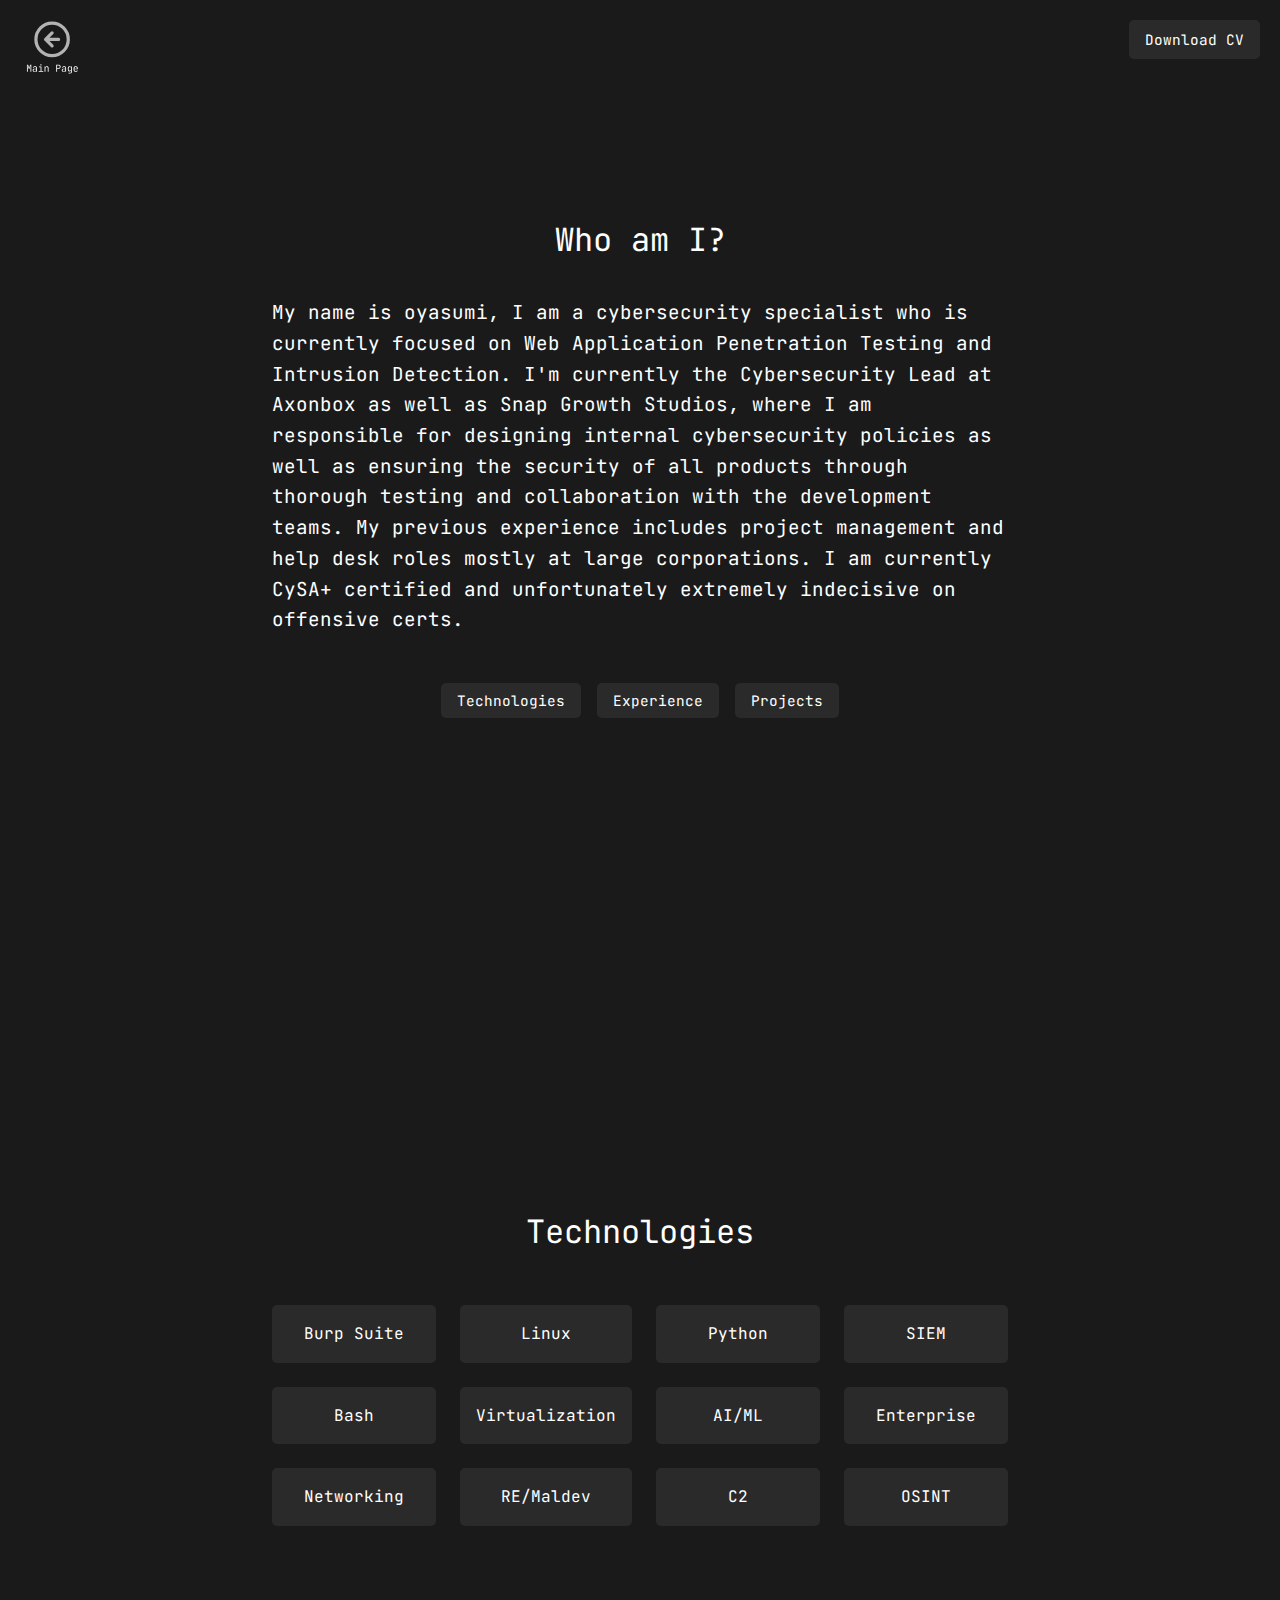
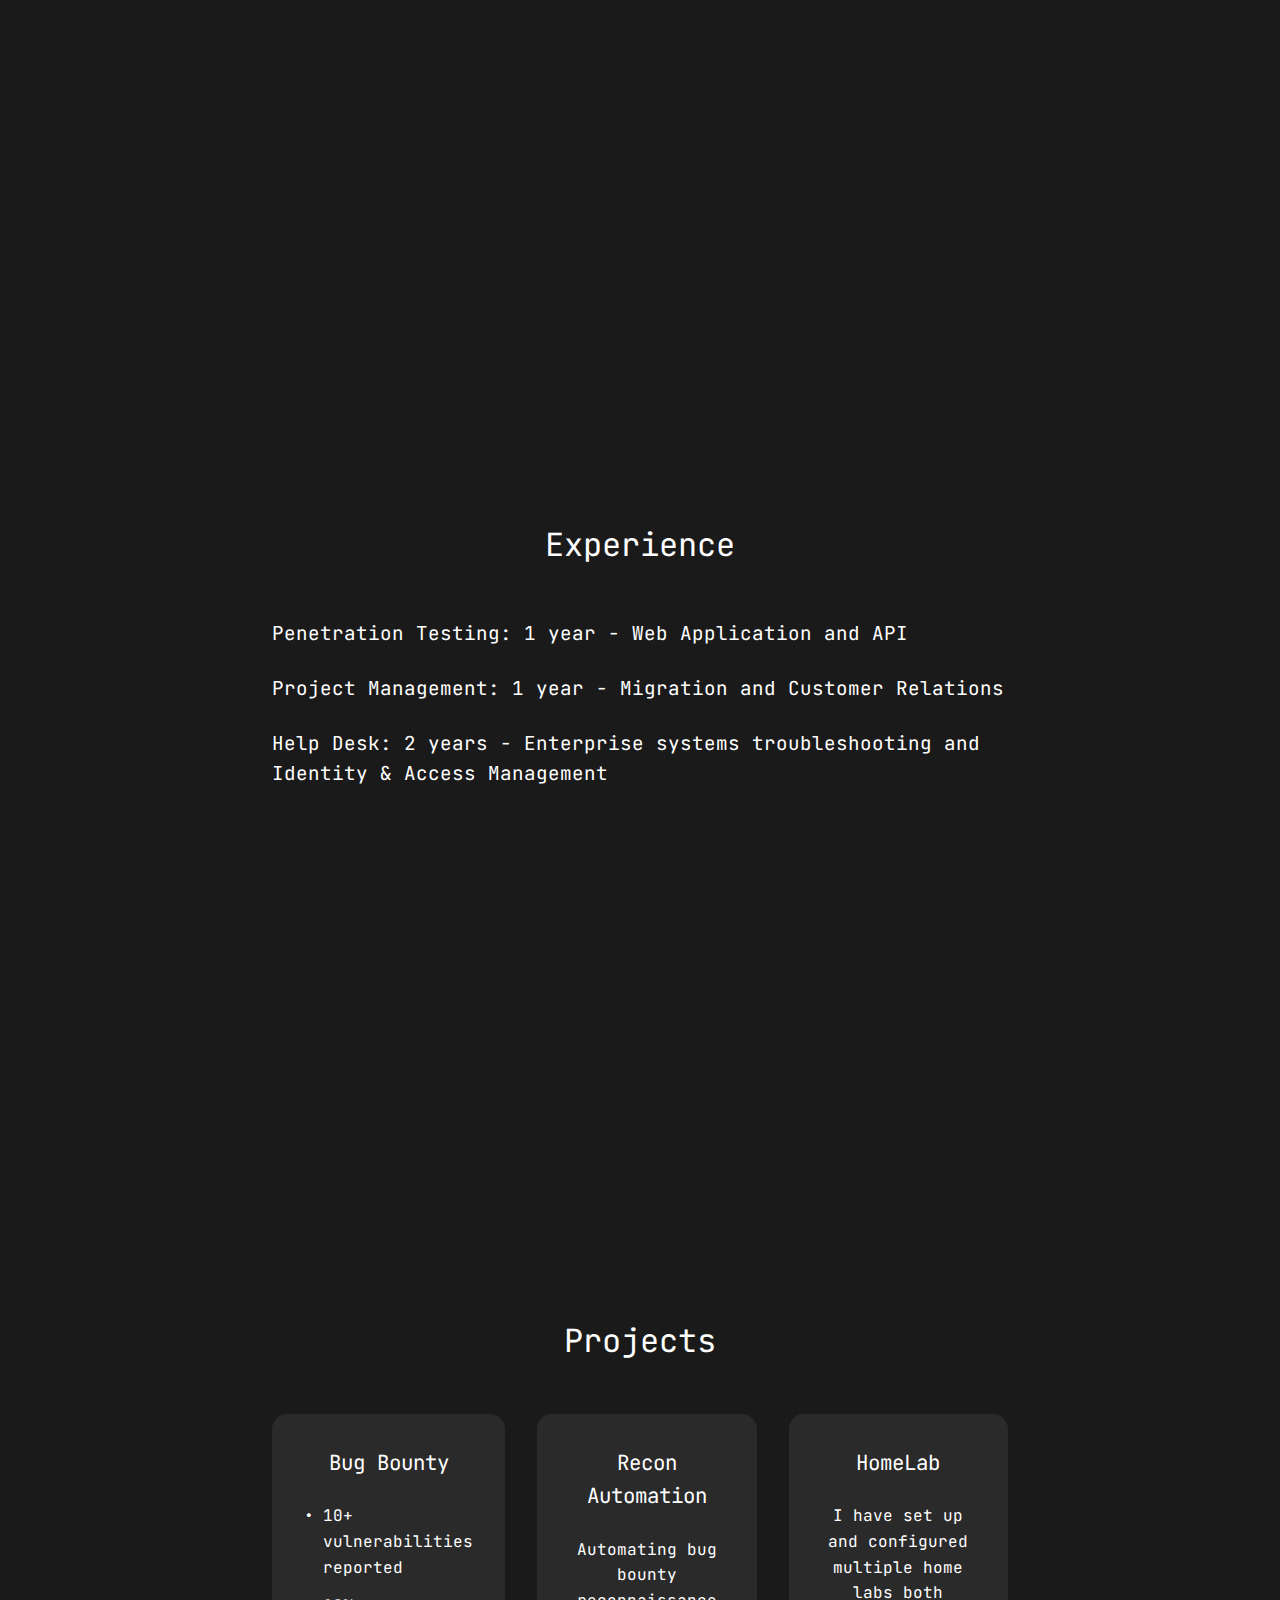
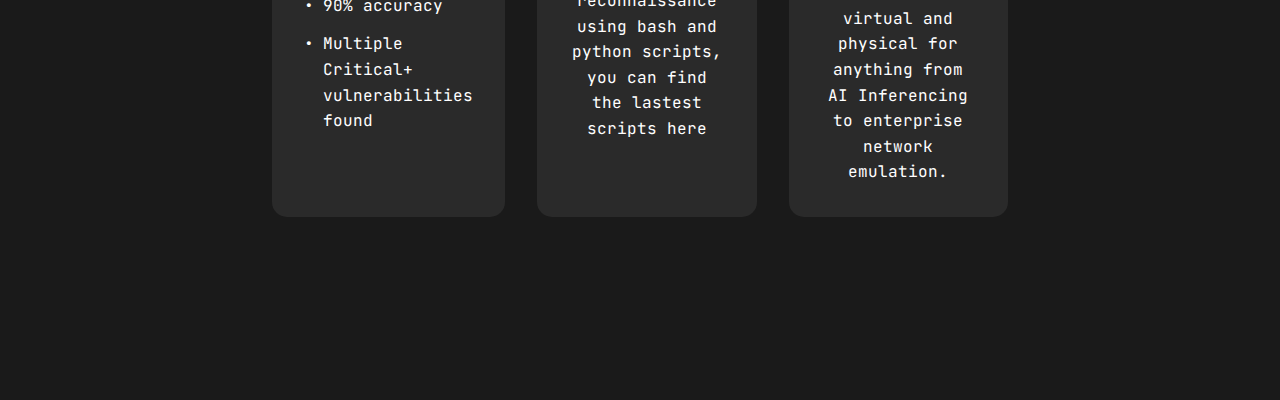
==== aboutme.html @ 954e4193 "add SIEM and about me" ====
<!DOCTYPE html>
<html lang="en">
<head>
  <meta charset="UTF-8">
  <meta name="viewport" content="width=device-width, initial-scale=1.0">
  <title>Who am I?</title>
  <link rel="stylesheet" href="aboutme.css">
</head>
<body>
  <section class="intro">
    <a href="/index.html" class="back-button">
      <svg width="65" height="55" viewBox="0 0 65 68" fill="none" xmlns="http://www.w3.org/2000/svg">
        <path d="M32 16L24 24M24 24L32 32M24 24H40M52 24C52 35.0457 43.0457 44 32 44C20.9543 44 12 35.0457 12 24C12 12.9543 20.9543 4 32 4C43.0457 4 52 12.9543 52 24Z" stroke="#B3B3B3" stroke-width="4" stroke-linecap="round" stroke-linejoin="round"/>
        <path d="M0.912 64V55.24H2.328L3.24 58.072C3.328 58.328 3.408 58.584 3.48 58.84C3.552 59.088 3.604 59.28 3.636 59.416C3.676 59.28 3.728 59.088 3.792 58.84C3.856 58.584 3.928 58.324 4.008 58.06L4.872 55.24H6.288V64H5.232V60.82C5.232 60.468 5.244 60.068 5.268 59.62C5.292 59.172 5.324 58.716 5.364 58.252C5.404 57.78 5.444 57.332 5.484 56.908C5.532 56.476 5.572 56.1 5.604 55.78L4.188 60.16H3.048L1.62 55.78C1.66 56.092 1.7 56.456 1.74 56.872C1.78 57.28 1.816 57.716 1.848 58.18C1.88 58.636 1.908 59.092 1.932 59.548C1.956 60.004 1.968 60.428 1.968 60.82V64H0.912ZM10.2193 64.12C9.52331 64.12 8.97531 63.944 8.57531 63.592C8.17531 63.232 7.97531 62.748 7.97531 62.14C7.97531 61.524 8.17531 61.04 8.57531 60.688C8.97531 60.336 9.51531 60.16 10.1953 60.16H12.2353V59.5C12.2353 59.092 12.1113 58.78 11.8633 58.564C11.6233 58.34 11.2793 58.228 10.8313 58.228C10.4393 58.228 10.1113 58.312 9.84731 58.48C9.58331 58.64 9.43131 58.86 9.39131 59.14H8.31131C8.38331 58.572 8.65131 58.12 9.11531 57.784C9.57931 57.448 10.1593 57.28 10.8553 57.28C11.6153 57.28 12.2153 57.476 12.6553 57.868C13.0953 58.26 13.3153 58.792 13.3153 59.464V64H12.2593V62.74H12.0793L12.2593 62.56C12.2593 63.04 12.0713 63.42 11.6953 63.7C11.3273 63.98 10.8353 64.12 10.2193 64.12ZM10.4833 63.268C10.9953 63.268 11.4153 63.14 11.7433 62.884C12.0713 62.628 12.2353 62.3 12.2353 61.9V60.964H10.2193C9.85931 60.964 9.57531 61.064 9.36731 61.264C9.15931 61.464 9.05531 61.736 9.05531 62.08C9.05531 62.448 9.17931 62.74 9.42731 62.956C9.68331 63.164 10.0353 63.268 10.4833 63.268ZM15.4106 64V63.016H17.7506V58.384H15.7106V57.4H18.8306V63.016H21.0506V64H15.4106ZM18.1706 56.212C17.9066 56.212 17.6986 56.144 17.5466 56.008C17.3946 55.872 17.3186 55.688 17.3186 55.456C17.3186 55.216 17.3946 55.028 17.5466 54.892C17.6986 54.748 17.9066 54.676 18.1706 54.676C18.4346 54.676 18.6426 54.748 18.7946 54.892C18.9466 55.028 19.0226 55.216 19.0226 55.456C19.0226 55.688 18.9466 55.872 18.7946 56.008C18.6426 56.144 18.4346 56.212 18.1706 56.212ZM22.6899 64V57.4H23.7699V58.66H23.9979L23.7699 58.912C23.7699 58.392 23.9259 57.992 24.2379 57.712C24.5499 57.424 24.9819 57.28 25.5339 57.28C26.1979 57.28 26.7259 57.484 27.1179 57.892C27.5099 58.3 27.7059 58.856 27.7059 59.56V64H26.6259V59.68C26.6259 59.208 26.4979 58.848 26.2419 58.6C25.9939 58.344 25.6539 58.216 25.2219 58.216C24.7739 58.216 24.4179 58.352 24.1539 58.624C23.8979 58.896 23.7699 59.288 23.7699 59.8V64H22.6899ZM37.0806 64V55.24H39.9006C40.4446 55.24 40.9166 55.348 41.3166 55.564C41.7166 55.772 42.0246 56.068 42.2406 56.452C42.4646 56.836 42.5766 57.292 42.5766 57.82C42.5766 58.34 42.4646 58.796 42.2406 59.188C42.0246 59.572 41.7166 59.872 41.3166 60.088C40.9166 60.296 40.4446 60.4 39.9006 60.4H38.1606V64H37.0806ZM38.1606 59.428H39.9006C40.3726 59.428 40.7486 59.284 41.0286 58.996C41.3166 58.7 41.4606 58.308 41.4606 57.82C41.4606 57.324 41.3166 56.932 41.0286 56.644C40.7486 56.356 40.3726 56.212 39.9006 56.212H38.1606V59.428ZM46.1959 64.12C45.4999 64.12 44.9519 63.944 44.5519 63.592C44.1519 63.232 43.9519 62.748 43.9519 62.14C43.9519 61.524 44.1519 61.04 44.5519 60.688C44.9519 60.336 45.4919 60.16 46.1719 60.16H48.2119V59.5C48.2119 59.092 48.0879 58.78 47.8399 58.564C47.5999 58.34 47.2559 58.228 46.8079 58.228C46.4159 58.228 46.0879 58.312 45.8239 58.48C45.5599 58.64 45.4079 58.86 45.3679 59.14H44.2879C44.3599 58.572 44.6279 58.12 45.0919 57.784C45.5559 57.448 46.1359 57.28 46.8319 57.28C47.5919 57.28 48.1919 57.476 48.6319 57.868C49.0719 58.26 49.2919 58.792 49.2919 59.464V64H48.2359V62.74H48.0559L48.2359 62.56C48.2359 63.04 48.0479 63.42 47.6719 63.7C47.3039 63.98 46.8119 64.12 46.1959 64.12ZM46.4599 63.268C46.9719 63.268 47.3919 63.14 47.7199 62.884C48.0479 62.628 48.2119 62.3 48.2119 61.9V60.964H46.1959C45.8359 60.964 45.5519 61.064 45.3439 61.264C45.1359 61.464 45.0319 61.736 45.0319 62.08C45.0319 62.448 45.1559 62.74 45.4039 62.956C45.6599 63.164 46.0119 63.268 46.4599 63.268ZM52.2992 66.16V65.176H54.3992C54.7352 65.176 54.9792 65.1 55.1312 64.948C55.2912 64.796 55.3712 64.56 55.3712 64.24V63.4L55.3952 62.2H55.1792L55.3832 62.02C55.3832 62.5 55.2232 62.88 54.9032 63.16C54.5832 63.44 54.1552 63.58 53.6192 63.58C52.9392 63.58 52.4032 63.36 52.0112 62.92C51.6192 62.472 51.4232 61.872 51.4232 61.12V59.728C51.4232 58.976 51.6192 58.38 52.0112 57.94C52.4032 57.5 52.9392 57.28 53.6192 57.28C54.1552 57.28 54.5832 57.42 54.9032 57.7C55.2232 57.98 55.3832 58.36 55.3832 58.84L55.1792 58.66H55.3832V57.4H56.4512V64.24C56.4512 64.832 56.2672 65.3 55.8992 65.644C55.5392 65.988 55.0352 66.16 54.3872 66.16H52.2992ZM53.9432 62.644C54.3912 62.644 54.7432 62.504 54.9992 62.224C55.2552 61.944 55.3832 61.556 55.3832 61.06V59.8C55.3832 59.304 55.2552 58.916 54.9992 58.636C54.7432 58.356 54.3912 58.216 53.9432 58.216C53.4872 58.216 53.1312 58.352 52.8752 58.624C52.6272 58.896 52.5032 59.288 52.5032 59.8V61.06C52.5032 61.572 52.6272 61.964 52.8752 62.236C53.1312 62.508 53.4872 62.644 53.9432 62.644ZM61.1625 64.12C60.6425 64.12 60.1865 64.016 59.7945 63.808C59.4105 63.6 59.1105 63.308 58.8945 62.932C58.6865 62.548 58.5825 62.104 58.5825 61.6V59.8C58.5825 59.288 58.6865 58.844 58.8945 58.468C59.1105 58.092 59.4105 57.8 59.7945 57.592C60.1865 57.384 60.6425 57.28 61.1625 57.28C61.6825 57.28 62.1345 57.384 62.5185 57.592C62.9105 57.8 63.2105 58.092 63.4185 58.468C63.6345 58.844 63.7425 59.288 63.7425 59.8V60.964H59.6385V61.6C59.6385 62.12 59.7705 62.52 60.0345 62.8C60.2985 63.072 60.6745 63.208 61.1625 63.208C61.5785 63.208 61.9145 63.136 62.1705 62.992C62.4265 62.84 62.5825 62.616 62.6385 62.32H63.7185C63.6465 62.872 63.3745 63.312 62.9025 63.64C62.4385 63.96 61.8585 64.12 61.1625 64.12ZM62.6865 60.244V59.8C62.6865 59.28 62.5545 58.88 62.2905 58.6C62.0345 58.32 61.6585 58.18 61.1625 58.18C60.6745 58.18 60.2985 58.32 60.0345 58.6C59.7705 58.88 59.6385 59.28 59.6385 59.8V60.148H62.7705L62.6865 60.244Z" fill="white"/>
        </svg>
        
        
    </a>
    <a href="/data/oyasumiCV.pdf" class="download-cv">Download CV</a>
    
    <div class="container">
      <h1 class="title">Who am I?</h1>
      <p class="text">My name is oyasumi, I am a cybersecurity specialist who is currently focused on Web Application Penetration Testing and Intrusion Detection. I'm currently the Cybersecurity Lead at Axonbox as well as Snap Growth Studios, where I am responsible for designing internal cybersecurity policies as well as ensuring the security of all products through thorough testing and collaboration with the development teams. My previous experience includes project management and help desk roles mostly at large corporations. I am currently CySA+ certified and unfortunately extremely indecisive on offensive certs.</p>
      
      <div class="nav-buttons">
        <button class="nav-button" onclick="scrollToSection('technologies')">Technologies</button>
        <button class="nav-button" onclick="scrollToSection('experience')">Experience</button>
        <button class="nav-button" onclick="scrollToSection('projects')">Projects</button>
      </div>
    </div>
  </section>

  <section class="technologies">
    <div class="container">
      <h2 class="tech-title">Technologies</h2>
      <div class="tech-grid">
        <div class="tech-item" onclick="openPopup('burp')">Burp Suite</div>
        <div class="tech-item" onclick="openPopup('linux')">Linux</div>
        <div class="tech-item" onclick="openPopup('python')">Python</div>
        <div class="tech-item" onclick="openPopup('siem')">SIEM</div>
        <div class="tech-item" onclick="openPopup('bash')">Bash</div>
        <div class="tech-item" onclick="openPopup('virtualization')">Virtualization</div>
        <div class="tech-item" onclick="openPopup('aiml')">AI/ML</div>
        <div class="tech-item" onclick="openPopup('enterprise')">Enterprise</div>
        <div class="tech-item" onclick="openPopup('networking')">Networking</div>
        <div class="tech-item" onclick="openPopup('remaldev')">RE/Maldev</div>
        <div class="tech-item" onclick="openPopup('c2')">C2</div>
        <div class="tech-item" onclick="openPopup('osint')">OSINT</div>
      </div>
    </div>
  </section>

  <section class="experience">
    <div class="container">
      <h2 class="experience-title">Experience</h2>
      <div class="experience-list">
        <div class="experience-item">
          <p>Penetration Testing: 1 year - Web Application and API</p>
        </div>
        <div class="experience-item">
          <p>Project Management: 1 year - Migration and Customer Relations</p>
        </div>
        <div class="experience-item">
          <p>Help Desk: 2 years - Enterprise systems troubleshooting and Identity & Access Management</p>
        </div>
      </div>
    </div>
  </section>

  <section class="projects">
    <div class="container">
      <h2 class="projects-title">Projects</h2>
      <div class="projects-grid">
        <div class="project-card">
          <h3>Bug Bounty</h3>
          <ul>
            <li>10+ vulnerabilities reported</li>
            <li>90% accuracy</li>
            <li>Multiple Critical+ vulnerabilities found</li>
          </ul>
        </div>

        <div class="project-card">
          <h3>Recon Automation</h3>
          <p>Automating bug bounty reconnaissance using bash and python scripts, you can find the lastest scripts here</p>
        </div>

        <div class="project-card">
          <h3>HomeLab</h3>
          <p>I have set up and configured multiple home labs both virtual and physical for anything from AI Inferencing to enterprise network emulation.</p>
        </div>
      </div>
    </div>
  </section>

  <!-- Popup Overlay -->
  <div class="popup-overlay" id="popupOverlay" onclick="closePopup()">
    <div class="popup-content" onclick="event.stopPropagation()">
      <button class="close-btn" onclick="closePopup()">&times;</button>
      <h3 class="popup-title" id="popupTitle"></h3>
      <div class="popup-description" id="popupDescription"></div>
    </div>
  </div>

  <script>
    const techContent = {
      burp: {
        title: 'Burp Suite',
        description: 'Web application security testing tool used for penetration testing of web applications. Proficient in using both the Community and Professional editions for vulnerability assessment and web security testing.'
      },
      linux: {
        title: 'Linux',
        description: 'Advanced knowledge of Linux systems administration, security hardening, and command-line operations. Experience with various distributions including Kali Linux, Ubuntu, and Red Hat.'
      },
      python: {
        title: 'Python',
        description: 'Extensive experience in Python programming for security automation, script development, and tool creation. Proficient in using various security-related Python libraries and frameworks.'
      },
      siem: {
        title: 'SIEM',
        description: 'Experience with Security Information and Event Management systems, including log analysis, alert configuration, and incident response coordination.'
      },
      bash: {
        title: 'Bash',
        description: 'Advanced shell scripting capabilities for automation, system administration, and security tasks. Experience in creating complex scripts for security testing and system maintenance.'
      },
      virtualization: {
        title: 'Virtualization',
        description: 'Proficient in various virtualization technologies including VMware, VirtualBox, and Docker. Experience in setting up and managing virtual environments for security testing.'
      },
      aiml: {
        title: 'AI/ML',
        description: 'Knowledge of artificial intelligence and machine learning applications in cybersecurity, including threat detection and anomaly identification.'
      },
      enterprise: {
        title: 'Enterprise',
        description: 'Experience in enterprise-level security implementation, policy development, and risk management. Familiar with compliance requirements and security frameworks.'
      },
      networking: {
        title: 'Networking',
        description: 'Strong understanding of network protocols, architecture, and security. Experience with network security tools, firewalls, and intrusion detection systems.'
      },
      remaldev: {
        title: 'RE/Maldev',
        description: 'Skills in reverse engineering and malware development for defensive purposes. Experience in analyzing malicious code and understanding attack methodologies.'
      },
      c2: {
        title: 'C2',
        description: 'Knowledge of Command and Control infrastructure, both in defensive analysis and understanding of attack methodologies.'
      },
      osint: {
        title: 'OSINT',
        description: 'Proficient in Open Source Intelligence gathering techniques and tools. Experience in conducting thorough intelligence gathering for security assessments.'
      }
    };

    function openPopup(techId) {
      const content = techContent[techId];
      document.getElementById('popupTitle').textContent = content.title;
      document.getElementById('popupDescription').textContent = content.description;
      document.getElementById('popupOverlay').classList.add('active');
      document.body.style.overflow = 'hidden';
    }

    function closePopup() {
      document.getElementById('popupOverlay').classList.remove('active');
      document.body.style.overflow = 'auto';
    }

    function scrollToSection(sectionId) {
  const section = document.querySelector(`.${sectionId}`);
  section.scrollIntoView({ behavior: 'smooth' });
}
  </script>
</body>
</html>
---- aboutme.css ----
@import url('https://fonts.googleapis.com/css2?family=JetBrains+Mono:wght@400;700&display=swap');

* {
  margin: 0;
  padding: 0;
  box-sizing: border-box;
}

body {
  font-family: 'JetBrains Mono', monospace;
  background-color: #1a1a1a;
  color: #fff;
  line-height: 1.6;
}

section {
  min-height: 100vh;
  display: flex;
  justify-content: center;
  align-items: center;
  scroll-snap-align: start;
  padding: 2rem 0;
}

.container {
  max-width: 800px;
  padding: 2rem;
  margin-top: 2rem;
}


.title {
  font-size: 2rem;
  margin-bottom: 2rem;
  font-weight: normal;
  text-align: center;
}

.text {
  font-size: 1.2rem;
  line-height: 1.6;
  margin: 0;
}

/* Technologies Section */
.tech-title {
  font-size: 2rem;
  margin-bottom: 3rem;
  font-weight: normal;
  text-align: center;
}

.tech-grid {
  display: grid;
  grid-template-columns: repeat(4, 1fr);
  gap: 1.5rem;
  max-width: 800px;
  margin: 0 auto;
}

.tech-item {
  background-color: #2a2a2a;
  padding: 1rem;
  border-radius: 5px;
  text-align: center;
  transition: background-color 0.3s ease;
}

.tech-item:hover {
  background-color: #333;
  cursor: pointer;
}

/* Experience Section */
.experience-title {
  font-size: 2rem;
  margin-bottom: 3rem;
  font-weight: normal;
  text-align: center;
}

.experience-list {
  max-width: 800px;
  margin: 0 auto;
}

.experience-item {
  margin-bottom: 1.5rem;
  font-size: 1.2rem;
  line-height: 1.6;
}

.experience-item p {
  white-space: pre-line;
  margin: 0;
}

/* Projects Section */
.projects-title {
  font-size: 2rem;
  margin-bottom: 3rem;
  font-weight: normal;
  text-align: center;
}

.projects-grid {
  display: grid;
  grid-template-columns: repeat(3, 1fr);
  gap: 2rem;
  max-width: 1200px;
  margin: 0 auto;
}

.project-card {
  background-color: #2a2a2a;
  padding: 2rem;
  border-radius: 15px;
  min-height: 250px;
  display: flex;
  flex-direction: column;
}

.project-card h3 {
  font-size: 1.3rem;
  margin-bottom: 1.5rem;
  font-weight: normal;
  text-align: center;
}

.project-card p {
  font-size: 1rem;
  line-height: 1.6;
  margin: 0;
  text-align: center;
}

.project-card ul {
  list-style: none;
  padding: 0;
  margin: 0;
}

.project-card ul li {
  position: relative;
  padding-left: 1.2em;
  margin-bottom: 0.8em;
  font-size: 1rem;
  line-height: 1.6;
}

.project-card ul li:before {
  content: "•";
  position: absolute;
  left: 0;
}

/* Popup Styles */
.popup-overlay {
  position: fixed;
  top: 0;
  left: 0;
  width: 100%;
  height: 100%;
  background-color: rgba(0, 0, 0, 0.8);
  display: none;
  justify-content: center;
  align-items: center;
  z-index: 1000;
}

.popup-overlay.active {
  display: flex;
}

.popup-content {
  background-color: #2a2a2a;
  padding: 2rem;
  border-radius: 10px;
  max-width: 500px;
  width: 90%;
  position: relative;
  animation: popupIn 0.3s ease;
}

@keyframes popupIn {
  from {
    opacity: 0;
    transform: translateY(-20px);
  }
  to {
    opacity: 1;
    transform: translateY(0);
  }
}

.close-btn {
  position: absolute;
  top: 10px;
  right: 10px;
  background: none;
  border: none;
  color: #fff;
  font-size: 1.5rem;
  cursor: pointer;
  padding: 5px;
  line-height: 1;
}

.popup-title {
  font-size: 1.5rem;
  margin-bottom: 1rem;
  padding-right: 2rem;
}

.popup-description {
  font-size: 1rem;
  line-height: 1.6;
}

/* Navigation and Header Elements */
.back-button {
  position: fixed;
  top: 20px;
  left: 20px;
  color: white;
  text-decoration: none;
  font-size: 1.5rem;
  z-index: 100;
}

.download-cv {
  position: fixed;
  top: 20px;
  right: 20px;
  background-color: #2a2a2a;
  color: white;
  text-decoration: none;
  padding: 8px 16px;
  border-radius: 5px;
  font-size: 0.9rem;
  z-index: 100;
}

.nav-buttons {
  display: flex;
  justify-content: center;
  gap: 1rem;
  margin-top: 3rem;
}

.nav-button {
  background-color: #2a2a2a;
  color: white;
  border: none;
  padding: 8px 16px;
  border-radius: 5px;
  font-family: 'JetBrains Mono', monospace;
  cursor: pointer;
  font-size: 0.9rem;
  transition: background-color 0.3s ease;
}

.nav-button:hover {
  background-color: #333;
}

/* Smooth Scrolling */
html {
  scroll-behavior: smooth;
  scroll-snap-type: y mandatory;
}

/* Responsive Design */
@media (max-width: 768px) {
  .tech-grid {
    grid-template-columns: repeat(2, 1fr);
  }
  
  .container {
    padding: 1rem;
  }
  
  .title, .tech-title {
    font-size: 1.5rem;
  }
  
  .text {
    font-size: 1rem;
  }
}

@media (max-width: 480px) {
  .tech-grid {
    grid-template-columns: 1fr;
  }
  
  .popup-content {
    width: 95%;
    padding: 1.5rem;
  }
}

@media (max-width: 768px) {
  .experience-title {
    font-size: 1.5rem;
    margin-bottom: 2rem;
  }
  
  .experience-item {
    font-size: 1rem;
    margin-bottom: 1rem;
  }
}

@media (max-width: 1024px) {
  .projects-grid {
    grid-template-columns: repeat(2, 1fr);
    padding: 0 1rem;
  }
}

@media (max-width: 768px) {
  .projects-grid {
    grid-template-columns: 1fr;
  }
  
  .projects-title {
    font-size: 1.5rem;
    margin-bottom: 2rem;
  }
  
  .project-card {
    min-height: auto;
    padding: 1.5rem;
  }
}

@media (max-width: 768px) {
  .nav-buttons {
    flex-direction: column;
    align-items: center;
    gap: 0.5rem;
  }
  
  .nav-button {
    width: 200px;
  }
  
  .download-cv {
    font-size: 0.8rem;
    padding: 6px 12px;
  }
}
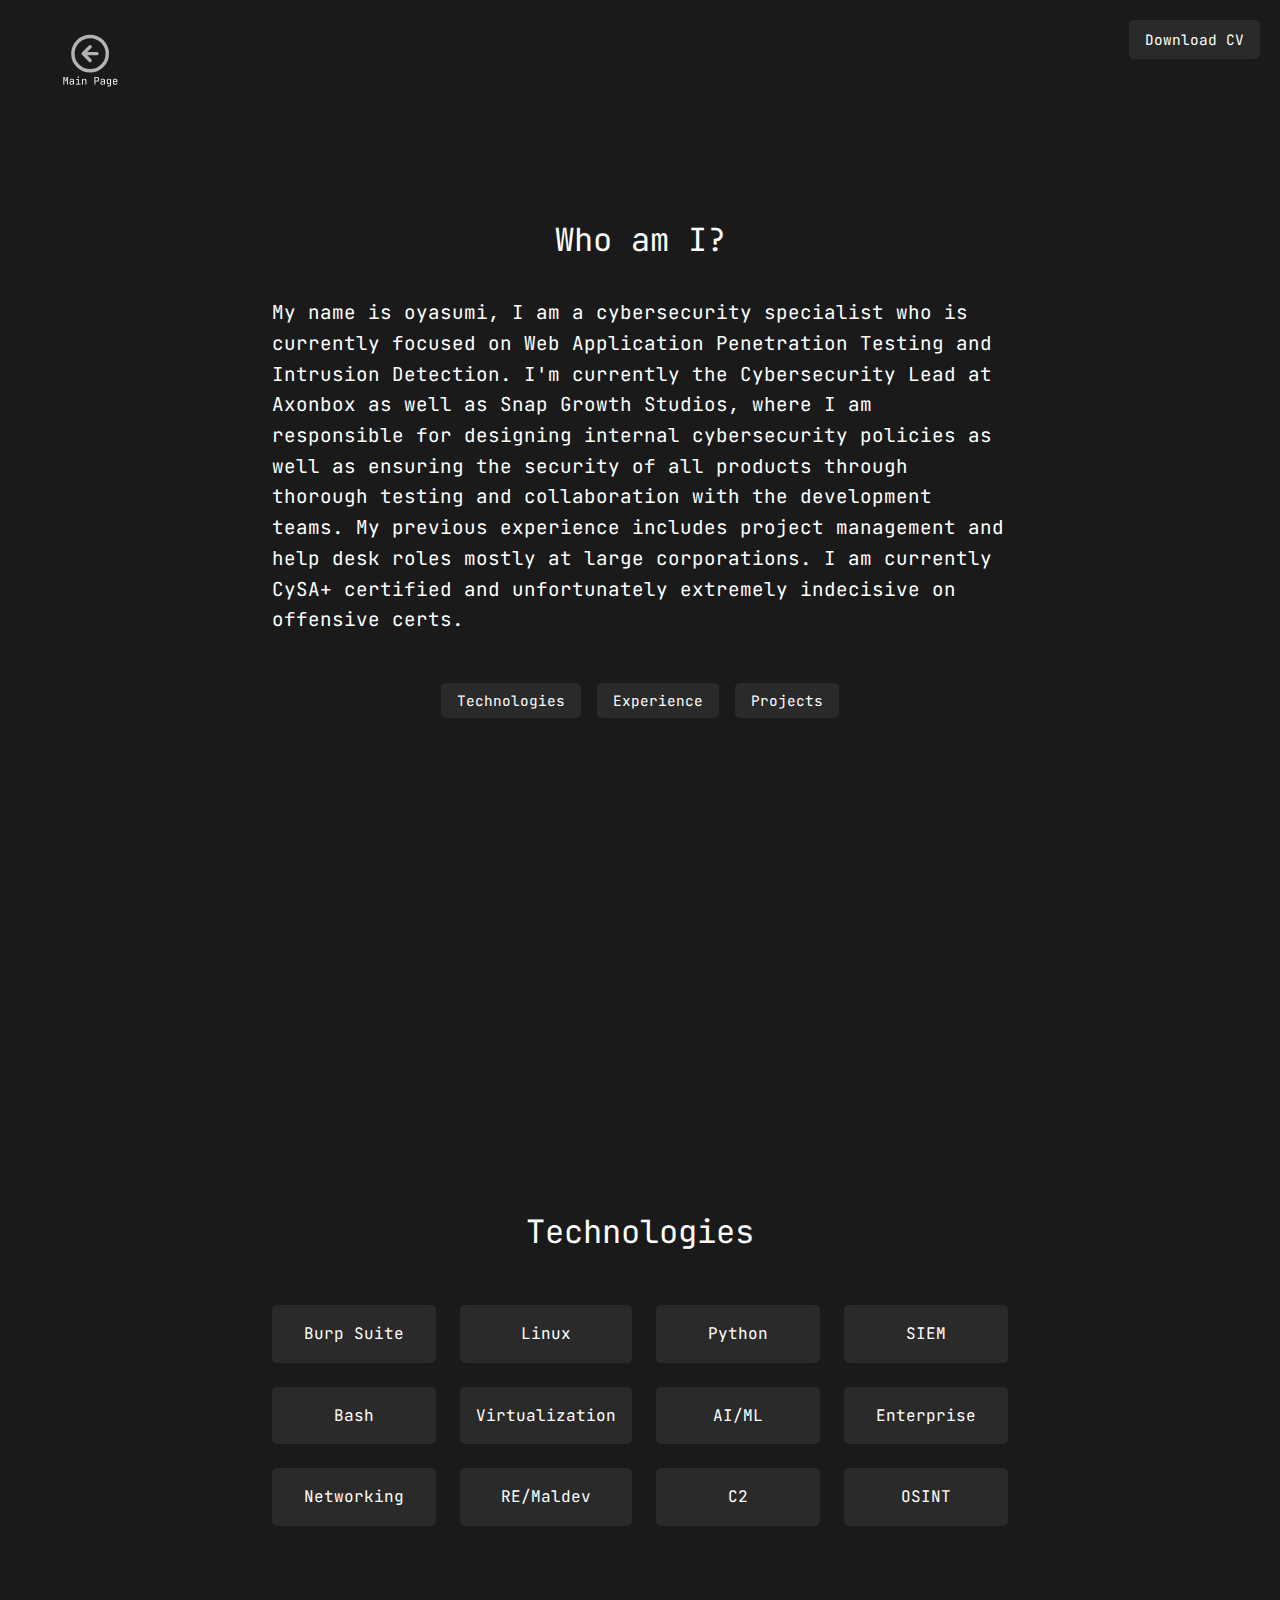
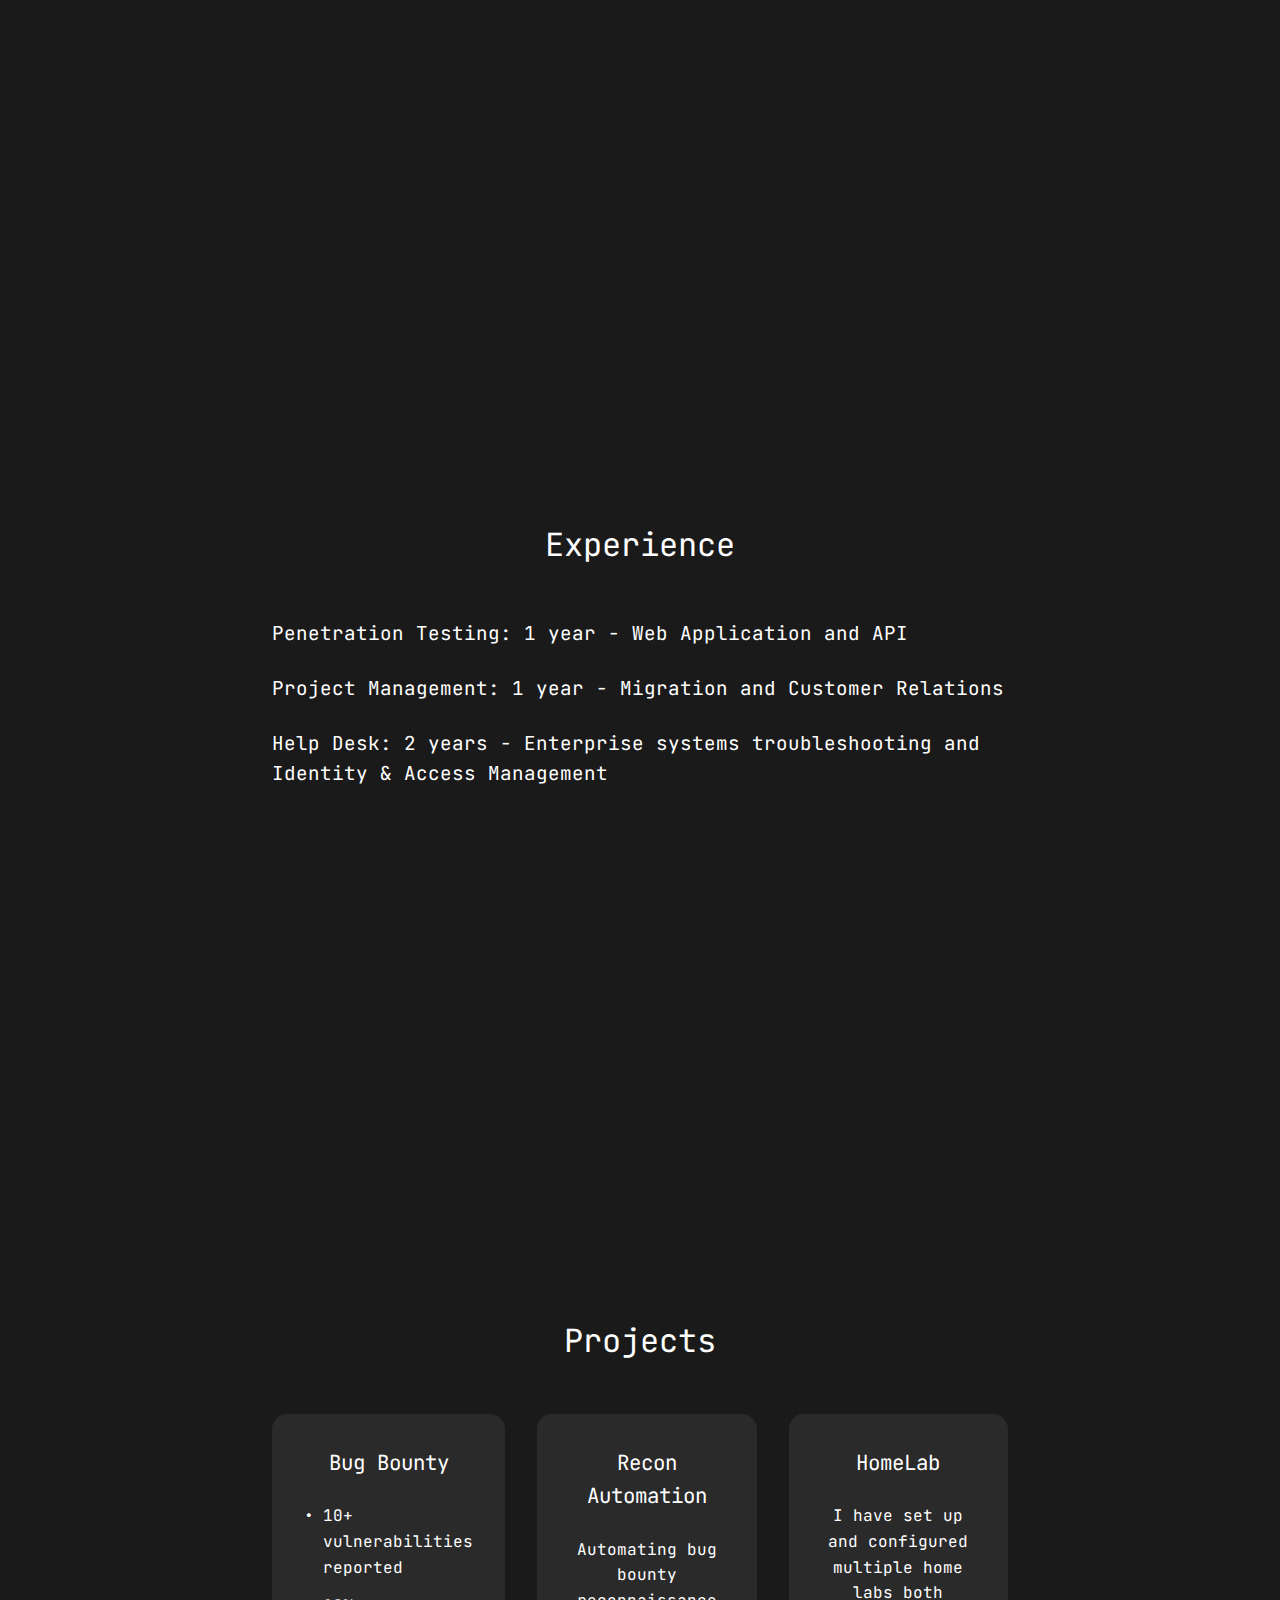
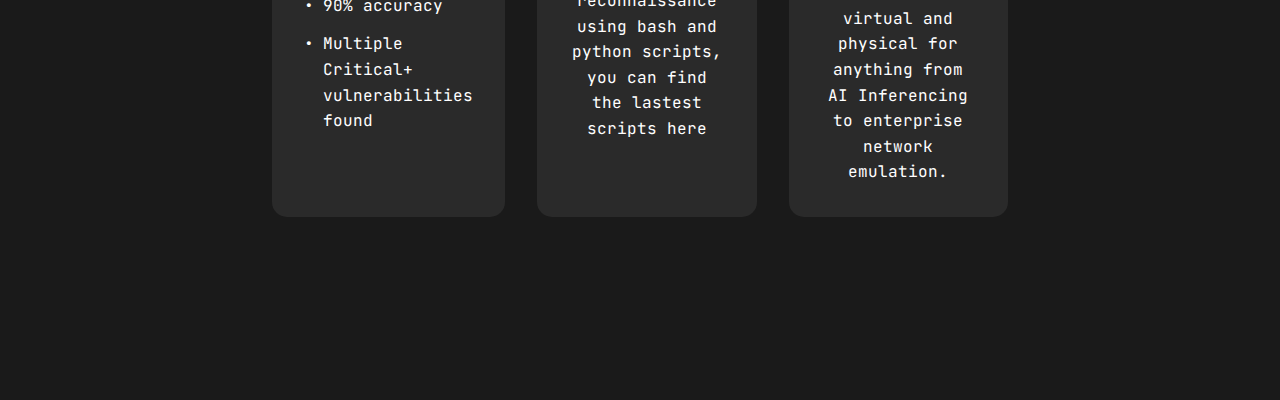
==== commit 3cde450e: "unified navigation styling" ====
--- a/aboutme.html
+++ b/aboutme.html
@@ -9,12 +9,10 @@
 <body>
   <section class="intro">
     <a href="/index.html" class="back-button">
-      <svg width="65" height="55" viewBox="0 0 65 68" fill="none" xmlns="http://www.w3.org/2000/svg">
+      <svg width="108" height="55" viewBox="0 0 108 64" fill="none" xmlns="http://www.w3.org/2000/svg">
         <path d="M32 16L24 24M24 24L32 32M24 24H40M52 24C52 35.0457 43.0457 44 32 44C20.9543 44 12 35.0457 12 24C12 12.9543 20.9543 4 32 4C43.0457 4 52 12.9543 52 24Z" stroke="#B3B3B3" stroke-width="4" stroke-linecap="round" stroke-linejoin="round"/>
-        <path d="M0.912 64V55.24H2.328L3.24 58.072C3.328 58.328 3.408 58.584 3.48 58.84C3.552 59.088 3.604 59.28 3.636 59.416C3.676 59.28 3.728 59.088 3.792 58.84C3.856 58.584 3.928 58.324 4.008 58.06L4.872 55.24H6.288V64H5.232V60.82C5.232 60.468 5.244 60.068 5.268 59.62C5.292 59.172 5.324 58.716 5.364 58.252C5.404 57.78 5.444 57.332 5.484 56.908C5.532 56.476 5.572 56.1 5.604 55.78L4.188 60.16H3.048L1.62 55.78C1.66 56.092 1.7 56.456 1.74 56.872C1.78 57.28 1.816 57.716 1.848 58.18C1.88 58.636 1.908 59.092 1.932 59.548C1.956 60.004 1.968 60.428 1.968 60.82V64H0.912ZM10.2193 64.12C9.52331 64.12 8.97531 63.944 8.57531 63.592C8.17531 63.232 7.97531 62.748 7.97531 62.14C7.97531 61.524 8.17531 61.04 8.57531 60.688C8.97531 60.336 9.51531 60.16 10.1953 60.16H12.2353V59.5C12.2353 59.092 12.1113 58.78 11.8633 58.564C11.6233 58.34 11.2793 58.228 10.8313 58.228C10.4393 58.228 10.1113 58.312 9.84731 58.48C9.58331 58.64 9.43131 58.86 9.39131 59.14H8.31131C8.38331 58.572 8.65131 58.12 9.11531 57.784C9.57931 57.448 10.1593 57.28 10.8553 57.28C11.6153 57.28 12.2153 57.476 12.6553 57.868C13.0953 58.26 13.3153 58.792 13.3153 59.464V64H12.2593V62.74H12.0793L12.2593 62.56C12.2593 63.04 12.0713 63.42 11.6953 63.7C11.3273 63.98 10.8353 64.12 10.2193 64.12ZM10.4833 63.268C10.9953 63.268 11.4153 63.14 11.7433 62.884C12.0713 62.628 12.2353 62.3 12.2353 61.9V60.964H10.2193C9.85931 60.964 9.57531 61.064 9.36731 61.264C9.15931 61.464 9.05531 61.736 9.05531 62.08C9.05531 62.448 9.17931 62.74 9.42731 62.956C9.68331 63.164 10.0353 63.268 10.4833 63.268ZM15.4106 64V63.016H17.7506V58.384H15.7106V57.4H18.8306V63.016H21.0506V64H15.4106ZM18.1706 56.212C17.9066 56.212 17.6986 56.144 17.5466 56.008C17.3946 55.872 17.3186 55.688 17.3186 55.456C17.3186 55.216 17.3946 55.028 17.5466 54.892C17.6986 54.748 17.9066 54.676 18.1706 54.676C18.4346 54.676 18.6426 54.748 18.7946 54.892C18.9466 55.028 19.0226 55.216 19.0226 55.456C19.0226 55.688 18.9466 55.872 18.7946 56.008C18.6426 56.144 18.4346 56.212 18.1706 56.212ZM22.6899 64V57.4H23.7699V58.66H23.9979L23.7699 58.912C23.7699 58.392 23.9259 57.992 24.2379 57.712C24.5499 57.424 24.9819 57.28 25.5339 57.28C26.1979 57.28 26.7259 57.484 27.1179 57.892C27.5099 58.3 27.7059 58.856 27.7059 59.56V64H26.6259V59.68C26.6259 59.208 26.4979 58.848 26.2419 58.6C25.9939 58.344 25.6539 58.216 25.2219 58.216C24.7739 58.216 24.4179 58.352 24.1539 58.624C23.8979 58.896 23.7699 59.288 23.7699 59.8V64H22.6899ZM37.0806 64V55.24H39.9006C40.4446 55.24 40.9166 55.348 41.3166 55.564C41.7166 55.772 42.0246 56.068 42.2406 56.452C42.4646 56.836 42.5766 57.292 42.5766 57.82C42.5766 58.34 42.4646 58.796 42.2406 59.188C42.0246 59.572 41.7166 59.872 41.3166 60.088C40.9166 60.296 40.4446 60.4 39.9006 60.4H38.1606V64H37.0806ZM38.1606 59.428H39.9006C40.3726 59.428 40.7486 59.284 41.0286 58.996C41.3166 58.7 41.4606 58.308 41.4606 57.82C41.4606 57.324 41.3166 56.932 41.0286 56.644C40.7486 56.356 40.3726 56.212 39.9006 56.212H38.1606V59.428ZM46.1959 64.12C45.4999 64.12 44.9519 63.944 44.5519 63.592C44.1519 63.232 43.9519 62.748 43.9519 62.14C43.9519 61.524 44.1519 61.04 44.5519 60.688C44.9519 60.336 45.4919 60.16 46.1719 60.16H48.2119V59.5C48.2119 59.092 48.0879 58.78 47.8399 58.564C47.5999 58.34 47.2559 58.228 46.8079 58.228C46.4159 58.228 46.0879 58.312 45.8239 58.48C45.5599 58.64 45.4079 58.86 45.3679 59.14H44.2879C44.3599 58.572 44.6279 58.12 45.0919 57.784C45.5559 57.448 46.1359 57.28 46.8319 57.28C47.5919 57.28 48.1919 57.476 48.6319 57.868C49.0719 58.26 49.2919 58.792 49.2919 59.464V64H48.2359V62.74H48.0559L48.2359 62.56C48.2359 63.04 48.0479 63.42 47.6719 63.7C47.3039 63.98 46.8119 64.12 46.1959 64.12ZM46.4599 63.268C46.9719 63.268 47.3919 63.14 47.7199 62.884C48.0479 62.628 48.2119 62.3 48.2119 61.9V60.964H46.1959C45.8359 60.964 45.5519 61.064 45.3439 61.264C45.1359 61.464 45.0319 61.736 45.0319 62.08C45.0319 62.448 45.1559 62.74 45.4039 62.956C45.6599 63.164 46.0119 63.268 46.4599 63.268ZM52.2992 66.16V65.176H54.3992C54.7352 65.176 54.9792 65.1 55.1312 64.948C55.2912 64.796 55.3712 64.56 55.3712 64.24V63.4L55.3952 62.2H55.1792L55.3832 62.02C55.3832 62.5 55.2232 62.88 54.9032 63.16C54.5832 63.44 54.1552 63.58 53.6192 63.58C52.9392 63.58 52.4032 63.36 52.0112 62.92C51.6192 62.472 51.4232 61.872 51.4232 61.12V59.728C51.4232 58.976 51.6192 58.38 52.0112 57.94C52.4032 57.5 52.9392 57.28 53.6192 57.28C54.1552 57.28 54.5832 57.42 54.9032 57.7C55.2232 57.98 55.3832 58.36 55.3832 58.84L55.1792 58.66H55.3832V57.4H56.4512V64.24C56.4512 64.832 56.2672 65.3 55.8992 65.644C55.5392 65.988 55.0352 66.16 54.3872 66.16H52.2992ZM53.9432 62.644C54.3912 62.644 54.7432 62.504 54.9992 62.224C55.2552 61.944 55.3832 61.556 55.3832 61.06V59.8C55.3832 59.304 55.2552 58.916 54.9992 58.636C54.7432 58.356 54.3912 58.216 53.9432 58.216C53.4872 58.216 53.1312 58.352 52.8752 58.624C52.6272 58.896 52.5032 59.288 52.5032 59.8V61.06C52.5032 61.572 52.6272 61.964 52.8752 62.236C53.1312 62.508 53.4872 62.644 53.9432 62.644ZM61.1625 64.12C60.6425 64.12 60.1865 64.016 59.7945 63.808C59.4105 63.6 59.1105 63.308 58.8945 62.932C58.6865 62.548 58.5825 62.104 58.5825 61.6V59.8C58.5825 59.288 58.6865 58.844 58.8945 58.468C59.1105 58.092 59.4105 57.8 59.7945 57.592C60.1865 57.384 60.6425 57.28 61.1625 57.28C61.6825 57.28 62.1345 57.384 62.5185 57.592C62.9105 57.8 63.2105 58.092 63.4185 58.468C63.6345 58.844 63.7425 59.288 63.7425 59.8V60.964H59.6385V61.6C59.6385 62.12 59.7705 62.52 60.0345 62.8C60.2985 63.072 60.6745 63.208 61.1625 63.208C61.5785 63.208 61.9145 63.136 62.1705 62.992C62.4265 62.84 62.5825 62.616 62.6385 62.32H63.7185C63.6465 62.872 63.3745 63.312 62.9025 63.64C62.4385 63.96 61.8585 64.12 61.1625 64.12ZM62.6865 60.244V59.8C62.6865 59.28 62.5545 58.88 62.2905 58.6C62.0345 58.32 61.6585 58.18 61.1625 58.18C60.6745 58.18 60.2985 58.32 60.0345 58.6C59.7705 58.88 59.6385 59.28 59.6385 59.8V60.148H62.7705L62.6865 60.244Z" fill="white"/>
+        <path d="M0.912 60V51.24H2.328L3.24 54.072C3.328 54.328 3.408 54.584 3.48 54.84C3.552 55.088 3.604 55.28 3.636 55.416C3.676 55.28 3.728 55.088 3.792 54.84C3.856 54.584 3.928 54.324 4.008 54.06L4.872 51.24H6.288V60H5.232V56.82C5.232 56.468 5.244 56.068 5.268 55.62C5.292 55.172 5.324 54.716 5.364 54.252C5.404 53.78 5.444 53.332 5.484 52.908C5.532 52.476 5.572 52.1 5.604 51.78L4.188 56.16H3.048L1.62 51.78C1.66 52.092 1.7 52.456 1.74 52.872C1.78 53.28 1.816 53.716 1.848 54.18C1.88 54.636 1.908 55.092 1.932 55.548C1.956 56.004 1.968 56.428 1.968 56.82V60H0.912ZM10.2193 60.12C9.52331 60.12 8.97531 59.944 8.57531 59.592C8.17531 59.232 7.97531 58.748 7.97531 58.14C7.97531 57.524 8.17531 57.04 8.57531 56.688C8.97531 56.336 9.51531 56.16 10.1953 56.16H12.2353V55.5C12.2353 55.092 12.1113 54.78 11.8633 54.564C11.6233 54.34 11.2793 54.228 10.8313 54.228C10.4393 54.228 10.1113 54.312 9.84731 54.48C9.58331 54.64 9.43131 54.86 9.39131 55.14H8.31131C8.38331 54.572 8.65131 54.12 9.11531 53.784C9.57931 53.448 10.1593 53.28 10.8553 53.28C11.6153 53.28 12.2153 53.476 12.6553 53.868C13.0953 54.26 13.3153 54.792 13.3153 55.464V60H12.2593V58.74H12.0793L12.2593 58.56C12.2593 59.04 12.0713 59.42 11.6953 59.7C11.3273 59.98 10.8353 60.12 10.2193 60.12ZM10.4833 59.268C10.9953 59.268 11.4153 59.14 11.7433 58.884C12.0713 58.628 12.2353 58.3 12.2353 57.9V56.964H10.2193C9.85931 56.964 9.57531 57.064 9.36731 57.264C9.15931 57.464 9.05531 57.736 9.05531 58.08C9.05531 58.448 9.17931 58.74 9.42731 58.956C9.68331 59.164 10.0353 59.268 10.4833 59.268ZM15.4106 60V59.016H17.7506V54.384H15.7106V53.4H18.8306V59.016H21.0506V60H15.4106ZM18.1706 52.212C17.9066 52.212 17.6986 52.144 17.5466 52.008C17.3946 51.872 17.3186 51.688 17.3186 51.456C17.3186 51.216 17.3946 51.028 17.5466 50.892C17.6986 50.748 17.9066 50.676 18.1706 50.676C18.4346 50.676 18.6426 50.748 18.7946 50.892C18.9466 51.028 19.0226 51.216 19.0226 51.456C19.0226 51.688 18.9466 51.872 18.7946 52.008C18.6426 52.144 18.4346 52.212 18.1706 52.212ZM22.6899 60V53.4H23.7699V54.66H23.9979L23.7699 54.912C23.7699 54.392 23.9259 53.992 24.2379 53.712C24.5499 53.424 24.9819 53.28 25.5339 53.28C26.1979 53.28 26.7259 53.484 27.1179 53.892C27.5099 54.3 27.7059 54.856 27.7059 55.56V60H26.6259V55.68C26.6259 55.208 26.4979 54.848 26.2419 54.6C25.9939 54.344 25.6539 54.216 25.2219 54.216C24.7739 54.216 24.4179 54.352 24.1539 54.624C23.8979 54.896 23.7699 55.288 23.7699 55.8V60H22.6899ZM37.0806 60V51.24H39.9006C40.4446 51.24 40.9166 51.348 41.3166 51.564C41.7166 51.772 42.0246 52.068 42.2406 52.452C42.4646 52.836 42.5766 53.292 42.5766 53.82C42.5766 54.34 42.4646 54.796 42.2406 55.188C42.0246 55.572 41.7166 55.872 41.3166 56.088C40.9166 56.296 40.4446 56.4 39.9006 56.4H38.1606V60H37.0806ZM38.1606 55.428H39.9006C40.3726 55.428 40.7486 55.284 41.0286 54.996C41.3166 54.7 41.4606 54.308 41.4606 53.82C41.4606 53.324 41.3166 52.932 41.0286 52.644C40.7486 52.356 40.3726 52.212 39.9006 52.212H38.1606V55.428ZM46.1959 60.12C45.4999 60.12 44.9519 59.944 44.5519 59.592C44.1519 59.232 43.9519 58.748 43.9519 58.14C43.9519 57.524 44.1519 57.04 44.5519 56.688C44.9519 56.336 45.4919 56.16 46.1719 56.16H48.2119V55.5C48.2119 55.092 48.0879 54.78 47.8399 54.564C47.5999 54.34 47.2559 54.228 46.8079 54.228C46.4159 54.228 46.0879 54.312 45.8239 54.48C45.5599 54.64 45.4079 54.86 45.3679 55.14H44.2879C44.3599 54.572 44.6279 54.12 45.0919 53.784C45.5559 53.448 46.1359 53.28 46.8319 53.28C47.5919 53.28 48.1919 53.476 48.6319 53.868C49.0719 54.26 49.2919 54.792 49.2919 55.464V60H48.2359V58.74H48.0559L48.2359 58.56C48.2359 59.04 48.0479 59.42 47.6719 59.7C47.3039 59.98 46.8119 60.12 46.1959 60.12ZM46.4599 59.268C46.9719 59.268 47.3919 59.14 47.7199 58.884C48.0479 58.628 48.2119 58.3 48.2119 57.9V56.964H46.1959C45.8359 56.964 45.5519 57.064 45.3439 57.264C45.1359 57.464 45.0319 57.736 45.0319 58.08C45.0319 58.448 45.1559 58.74 45.4039 58.956C45.6599 59.164 46.0119 59.268 46.4599 59.268ZM52.2992 62.16V61.176H54.3992C54.7352 61.176 54.9792 61.1 55.1312 60.948C55.2912 60.796 55.3712 60.56 55.3712 60.24V59.4L55.3952 58.2H55.1792L55.3832 58.02C55.3832 58.5 55.2232 58.88 54.9032 59.16C54.5832 59.44 54.1552 59.58 53.6192 59.58C52.9392 59.58 52.4032 59.36 52.0112 58.92C51.6192 58.472 51.4232 57.872 51.4232 57.12V55.728C51.4232 54.976 51.6192 54.38 52.0112 53.94C52.4032 53.5 52.9392 53.28 53.6192 53.28C54.1552 53.28 54.5832 53.42 54.9032 53.7C55.2232 53.98 55.3832 54.36 55.3832 54.84L55.1792 54.66H55.3832V53.4H56.4512V60.24C56.4512 60.832 56.2672 61.3 55.8992 61.644C55.5392 61.988 55.0352 62.16 54.3872 62.16H52.2992ZM53.9432 58.644C54.3912 58.644 54.7432 58.504 54.9992 58.224C55.2552 57.944 55.3832 57.556 55.3832 57.06V55.8C55.3832 55.304 55.2552 54.916 54.9992 54.636C54.7432 54.356 54.3912 54.216 53.9432 54.216C53.4872 54.216 53.1312 54.352 52.8752 54.624C52.6272 54.896 52.5032 55.288 52.5032 55.8V57.06C52.5032 57.572 52.6272 57.964 52.8752 58.236C53.1312 58.508 53.4872 58.644 53.9432 58.644ZM61.1625 60.12C60.6425 60.12 60.1865 60.016 59.7945 59.808C59.4105 59.6 59.1105 59.308 58.8945 58.932C58.6865 58.548 58.5825 58.104 58.5825 57.6V55.8C58.5825 55.288 58.6865 54.844 58.8945 54.468C59.1105 54.092 59.4105 53.8 59.7945 53.592C60.1865 53.384 60.6425 53.28 61.1625 53.28C61.6825 53.28 62.1345 53.384 62.5185 53.592C62.9105 53.8 63.2105 54.092 63.4185 54.468C63.6345 54.844 63.7425 55.288 63.7425 55.8V56.964H59.6385V57.6C59.6385 58.12 59.7705 58.52 60.0345 58.8C60.2985 59.072 60.6745 59.208 61.1625 59.208C61.5785 59.208 61.9145 59.136 62.1705 58.992C62.4265 58.84 62.5825 58.616 62.6385 58.32H63.7185C63.6465 58.872 63.3745 59.312 62.9025 59.64C62.4385 59.96 61.8585 60.12 61.1625 60.12ZM62.6865 56.244V55.8C62.6865 55.28 62.5545 54.88 62.2905 54.6C62.0345 54.32 61.6585 54.18 61.1625 54.18C60.6745 54.18 60.2985 54.32 60.0345 54.6C59.7705 54.88 59.6385 55.28 59.6385 55.8V56.148H62.7705L62.6865 56.244Z" fill="white"/>
         </svg>
-        
-        
     </a>
     <a href="/data/oyasumiCV.pdf" class="download-cv">Download CV</a>
     
--- a/aboutme.css
+++ b/aboutme.css
@@ -220,8 +220,8 @@
 /* Navigation and Header Elements */
 .back-button {
   position: fixed;
-  top: 20px;
-  left: 20px;
+  top: 33px;
+  left: 55px;
   color: white;
   text-decoration: none;
   font-size: 1.5rem;
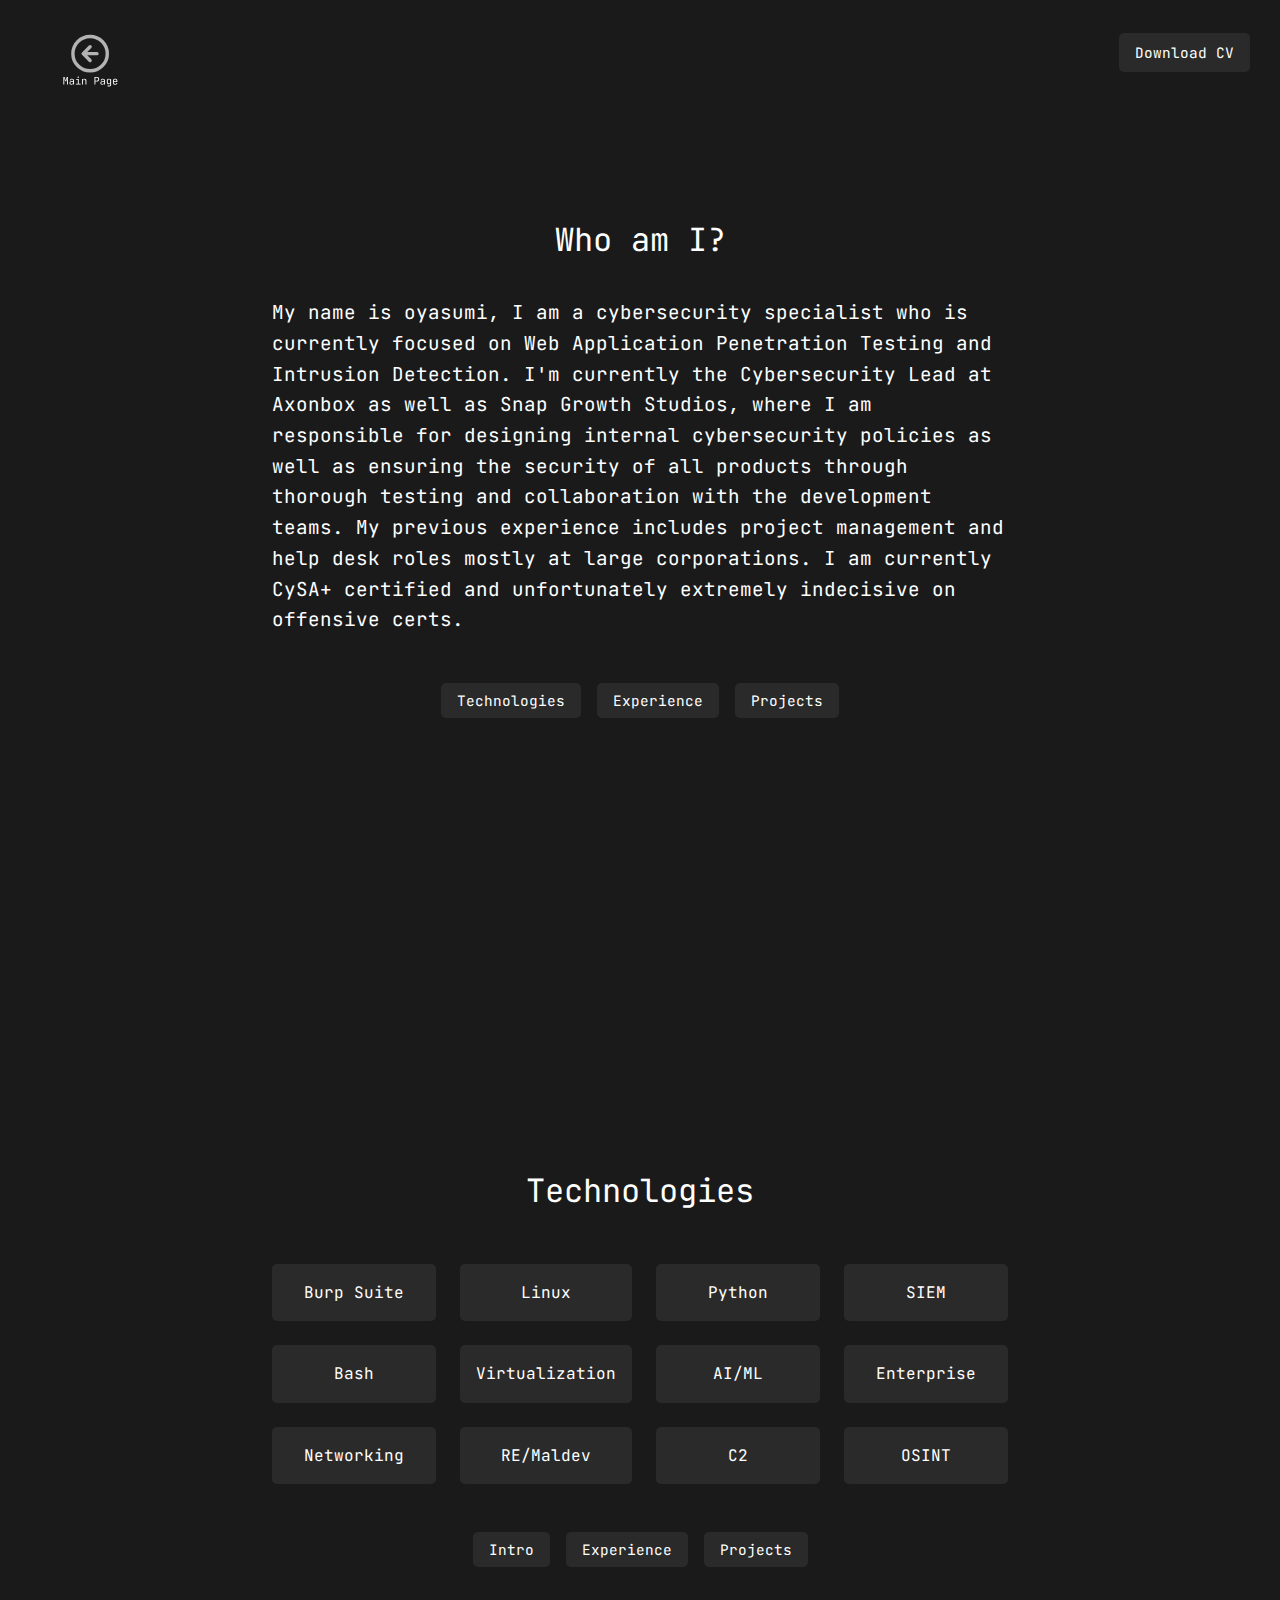
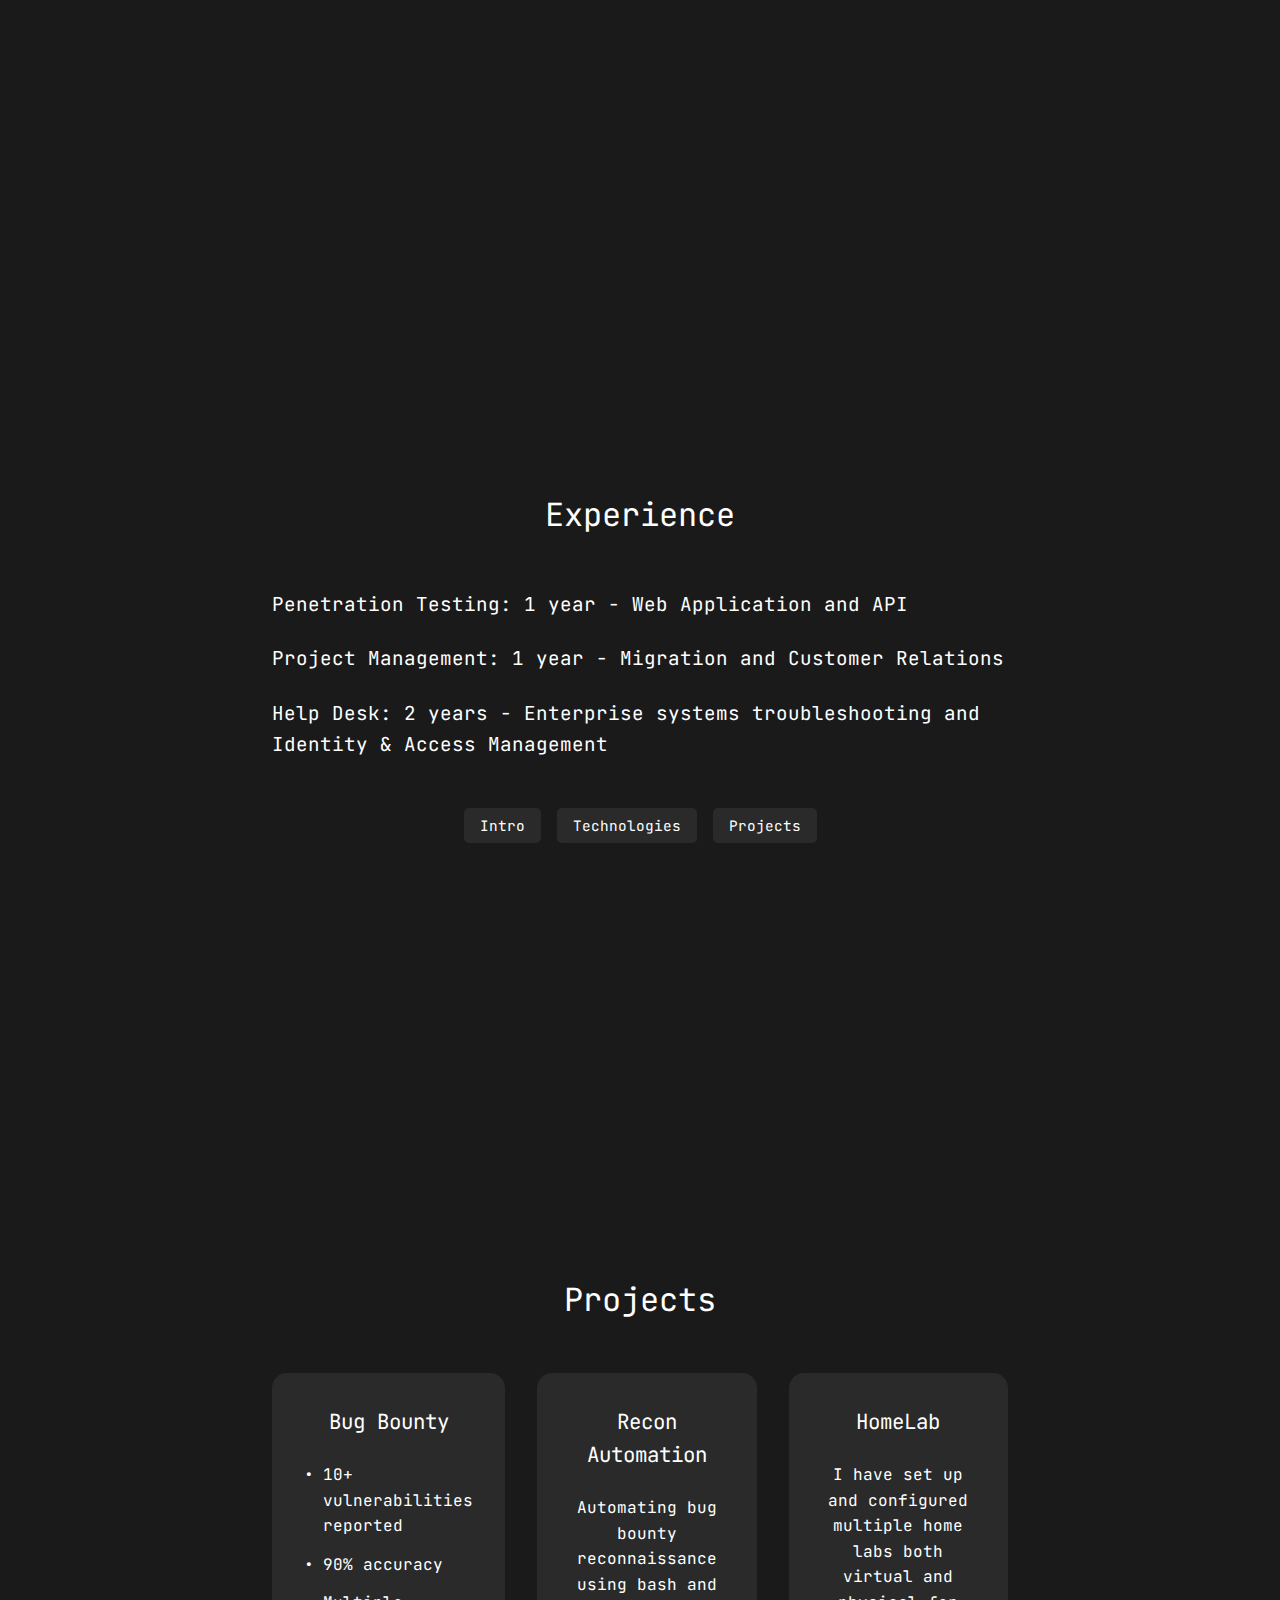
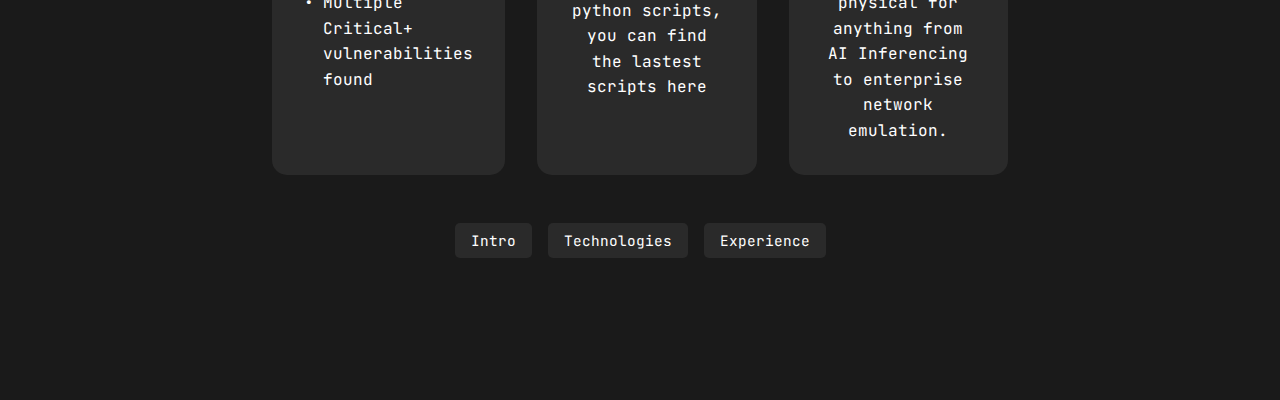
==== commit 1ead734b: "add navigation to about me, fix css" ====
--- a/aboutme.html
+++ b/aboutme.html
@@ -45,6 +45,11 @@
         <div class="tech-item" onclick="openPopup('c2')">C2</div>
         <div class="tech-item" onclick="openPopup('osint')">OSINT</div>
       </div>
+      <div class="nav-buttons">
+        <button class="nav-button" onclick="scrollToSection('intro')">Intro</button>
+        <button class="nav-button" onclick="scrollToSection('experience')">Experience</button>
+        <button class="nav-button" onclick="scrollToSection('projects')">Projects</button>
+      </div>
     </div>
   </section>
 
@@ -61,6 +66,11 @@
         <div class="experience-item">
           <p>Help Desk: 2 years - Enterprise systems troubleshooting and Identity & Access Management</p>
         </div>
+      </div>
+      <div class="nav-buttons">
+        <button class="nav-button" onclick="scrollToSection('intro')">Intro</button>
+        <button class="nav-button" onclick="scrollToSection('technologies')">Technologies</button>
+        <button class="nav-button" onclick="scrollToSection('projects')">Projects</button>
       </div>
     </div>
   </section>
@@ -87,6 +97,11 @@
           <h3>HomeLab</h3>
           <p>I have set up and configured multiple home labs both virtual and physical for anything from AI Inferencing to enterprise network emulation.</p>
         </div>
+      </div>
+      <div class="nav-buttons">
+        <button class="nav-button" onclick="scrollToSection('intro')">Intro</button>
+        <button class="nav-button" onclick="scrollToSection('projects')">Technologies</button>
+        <button class="nav-button" onclick="scrollToSection('experience')">Experience</button>
       </div>
     </div>
   </section>
--- a/aboutme.css
+++ b/aboutme.css
@@ -230,8 +230,8 @@
 
 .download-cv {
   position: fixed;
-  top: 20px;
-  right: 20px;
+  top: 33px;
+  right: 30px;
   background-color: #2a2a2a;
   color: white;
   text-decoration: none;
@@ -264,11 +264,6 @@
   background-color: #333;
 }
 
-/* Smooth Scrolling */
-html {
-  scroll-behavior: smooth;
-  scroll-snap-type: y mandatory;
-}
 
 /* Responsive Design */
 @media (max-width: 768px) {
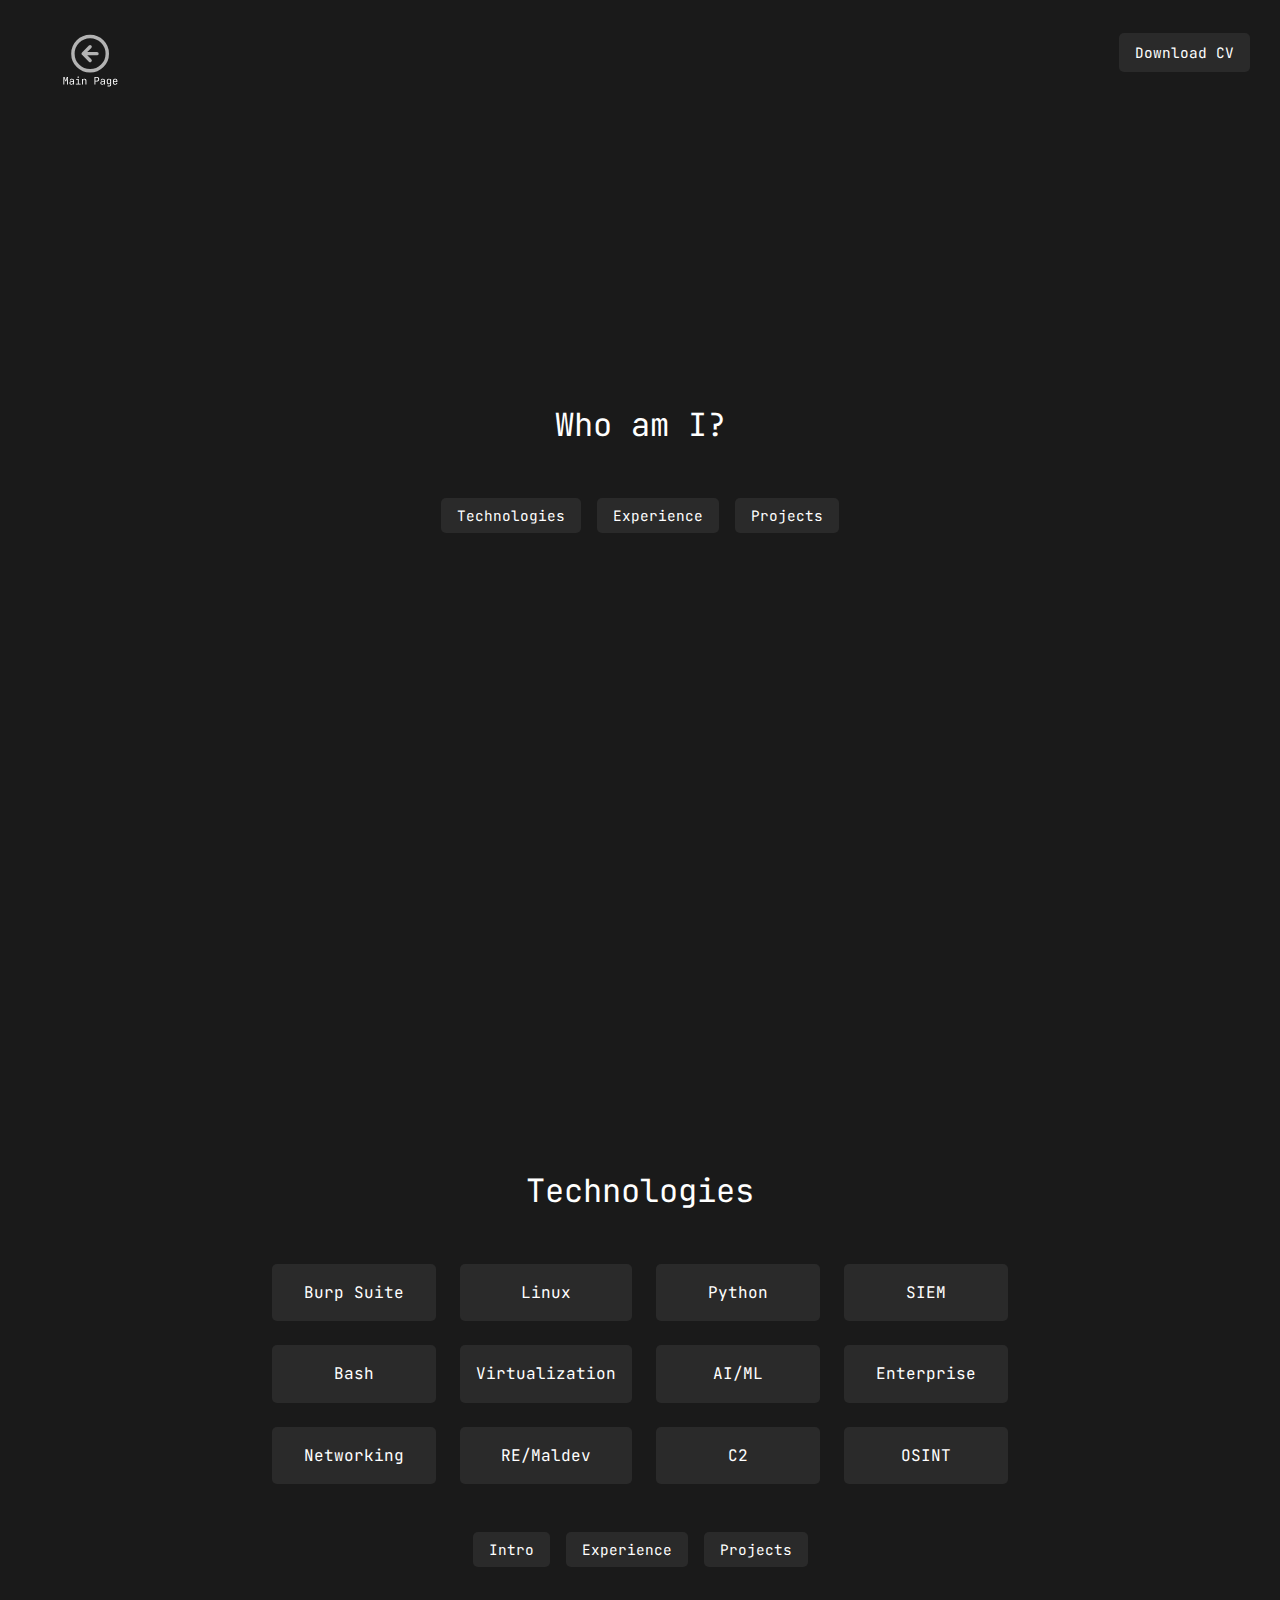
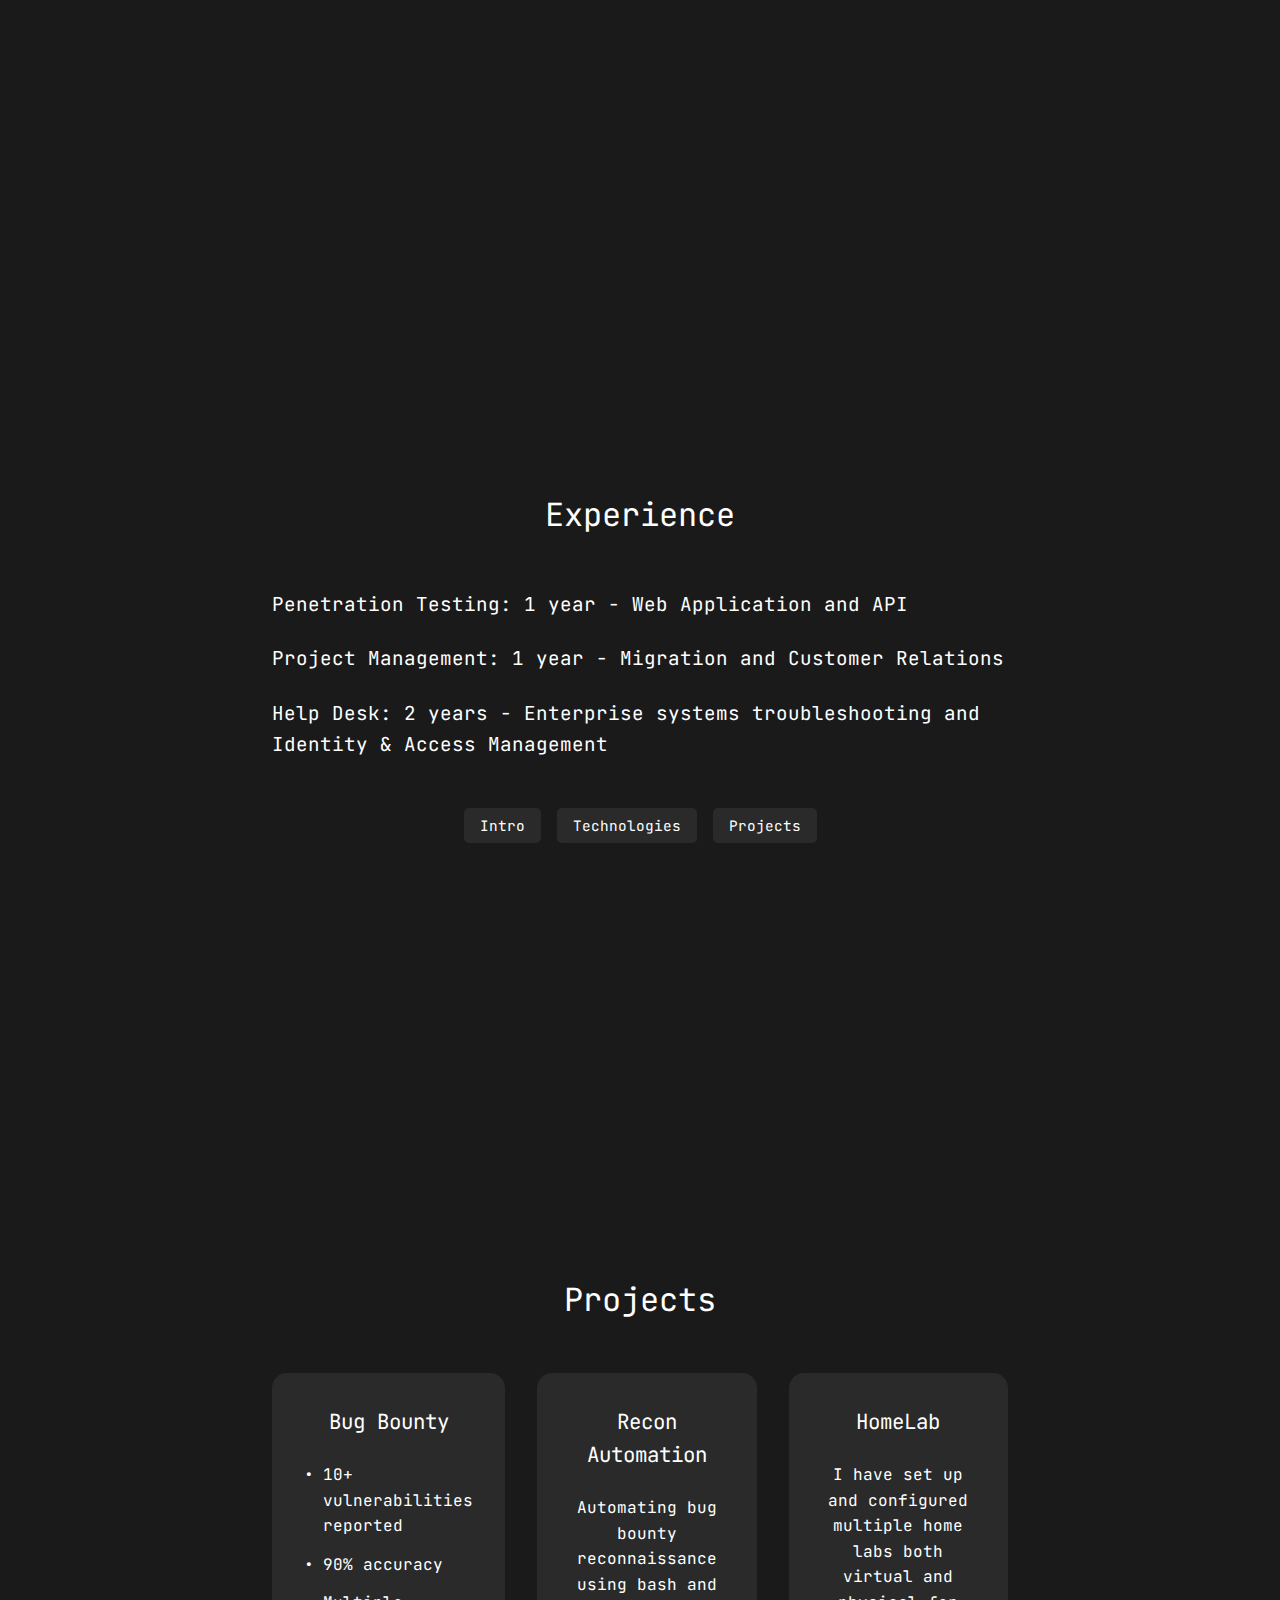
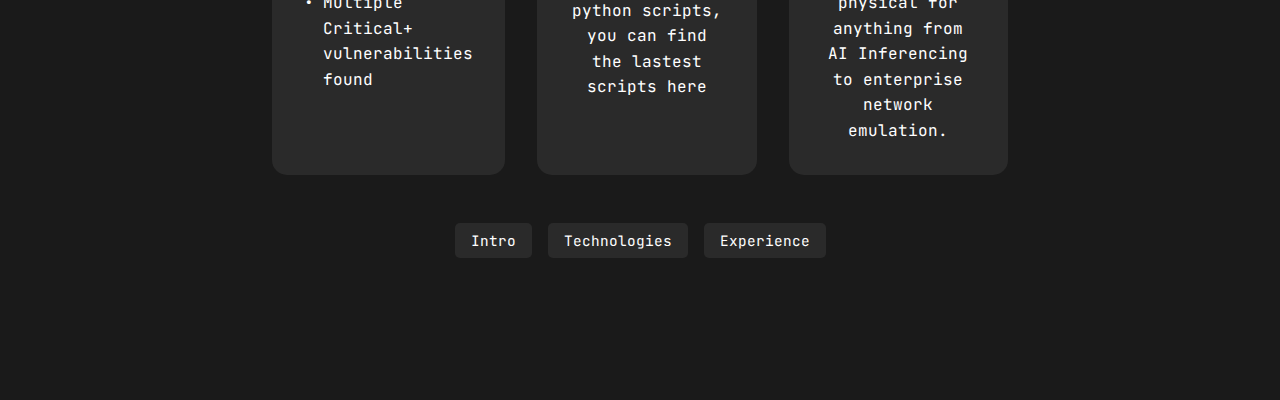
==== commit 50ed27a6: "word changes, aboutme and main page" ====
--- a/aboutme.html
+++ b/aboutme.html
@@ -18,8 +18,6 @@
     
     <div class="container">
       <h1 class="title">Who am I?</h1>
-      <p class="text">My name is oyasumi, I am a cybersecurity specialist who is currently focused on Web Application Penetration Testing and Intrusion Detection. I'm currently the Cybersecurity Lead at Axonbox as well as Snap Growth Studios, where I am responsible for designing internal cybersecurity policies as well as ensuring the security of all products through thorough testing and collaboration with the development teams. My previous experience includes project management and help desk roles mostly at large corporations. I am currently CySA+ certified and unfortunately extremely indecisive on offensive certs.</p>
-      
       <div class="nav-buttons">
         <button class="nav-button" onclick="scrollToSection('technologies')">Technologies</button>
         <button class="nav-button" onclick="scrollToSection('experience')">Experience</button>
